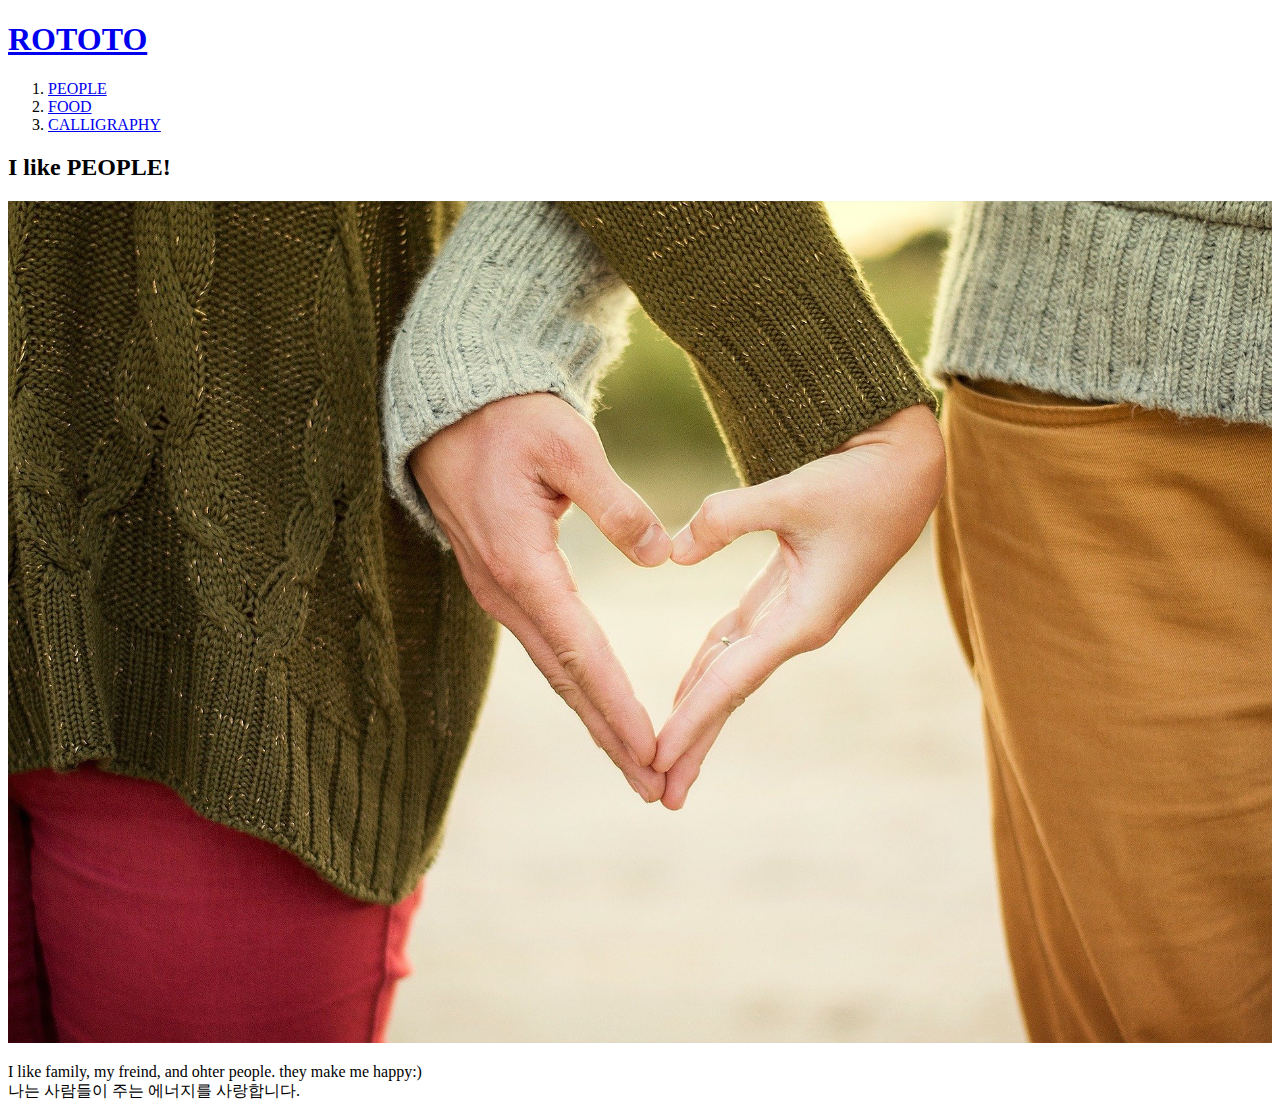
==== 1.html @ b5f2fe89 "first version" ====
<!doctype html>
<html>
<head>
  <title>ROTOTO - PEOPLE</title>
  <meta charset="utf-8">
</head>

<body>
  <h1><a href="index.html">ROTOTO</a></h1>
  <ol>
    <li><a href="1.html">PEOPLE</a></li>
    <li><a href="2.html">FOOD</a></li>
    <li><a href="3.html">CALLIGRAPHY</a></li>
    </ol>

  <h2>I like PEOPLE!</h2>
  <img src="people.jpg" width="100%">
<p>  I like family, my freind, and ohter people.
  they make me happy:)<br>
  나는 사람들이 주는 에너지를 사랑합니다.
</p>

</body>
    </html>
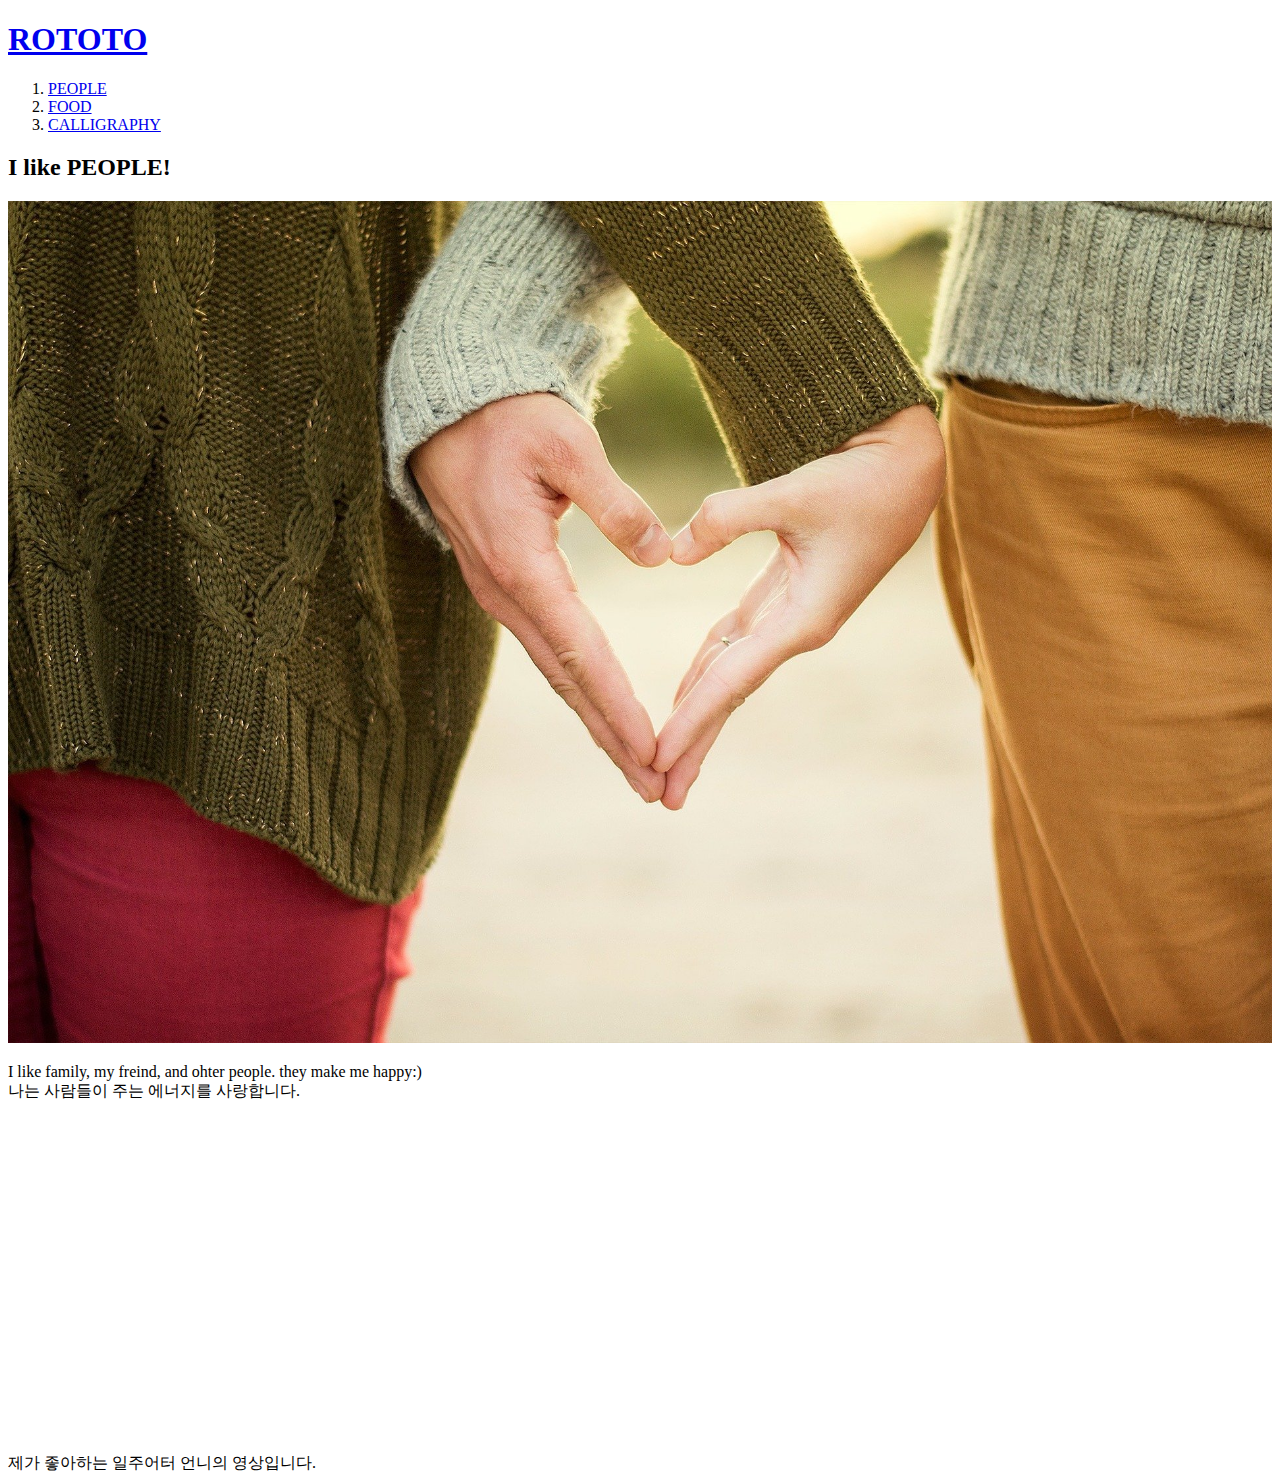
==== commit 7c1bc59f: "second version" ====
--- a/1.html
+++ b/1.html
@@ -18,7 +18,45 @@
 <p>  I like family, my freind, and ohter people.
   they make me happy:)<br>
   나는 사람들이 주는 에너지를 사랑합니다.
-</p>
+<p>
+  <p>
+    <iframe width="560" height="315"
+    src="https://www.youtube.com/embed/qFS6Aob28KI"
+    frameborder="0" allow="accelerometer; autoplay;
+    clipboard-write; encrypted-media; gyroscope;
+    picture-in-picture" allowfullscreen></iframe>
+  </p>
+  제가 좋아하는 일주어터 언니의 영상입니다.
+  <div id="lv-container" data-id="city" data-uid="MTAyMC81MTk3Mi8yODQ1Mw==">
+	<script type="text/javascript">
+   (function(d, s) {
+       var j, e = d.getElementsByTagName(s)[0];
+
+       if (typeof LivereTower === 'function') { return; }
+
+       j = d.createElement(s);
+       j.src = 'https://cdn-city.livere.com/js/embed.dist.js';
+       j.async = true;
+
+       e.parentNode.insertBefore(j, e);
+   })(document, 'script');
+	</script>
+<noscript> 라이브리 댓글 작성을 위해 JavaScript를 활성화 해주세요</noscript>
+</div>
+
+<!--Start of Tawk.to Script-->
+<script type="text/javascript">
+var Tawk_API=Tawk_API||{}, Tawk_LoadStart=new Date();
+(function(){
+var s1=document.createElement("script"),s0=document.getElementsByTagName("script")[0];
+s1.async=true;
+s1.src='https://embed.tawk.to/5fae6caa19a1cc7ca44b6e30/default';
+s1.charset='UTF-8';
+s1.setAttribute('crossorigin','*');
+s0.parentNode.insertBefore(s1,s0);
+})();
+</script>
+<!--End of Tawk.to Script-->
 
 </body>
     </html>
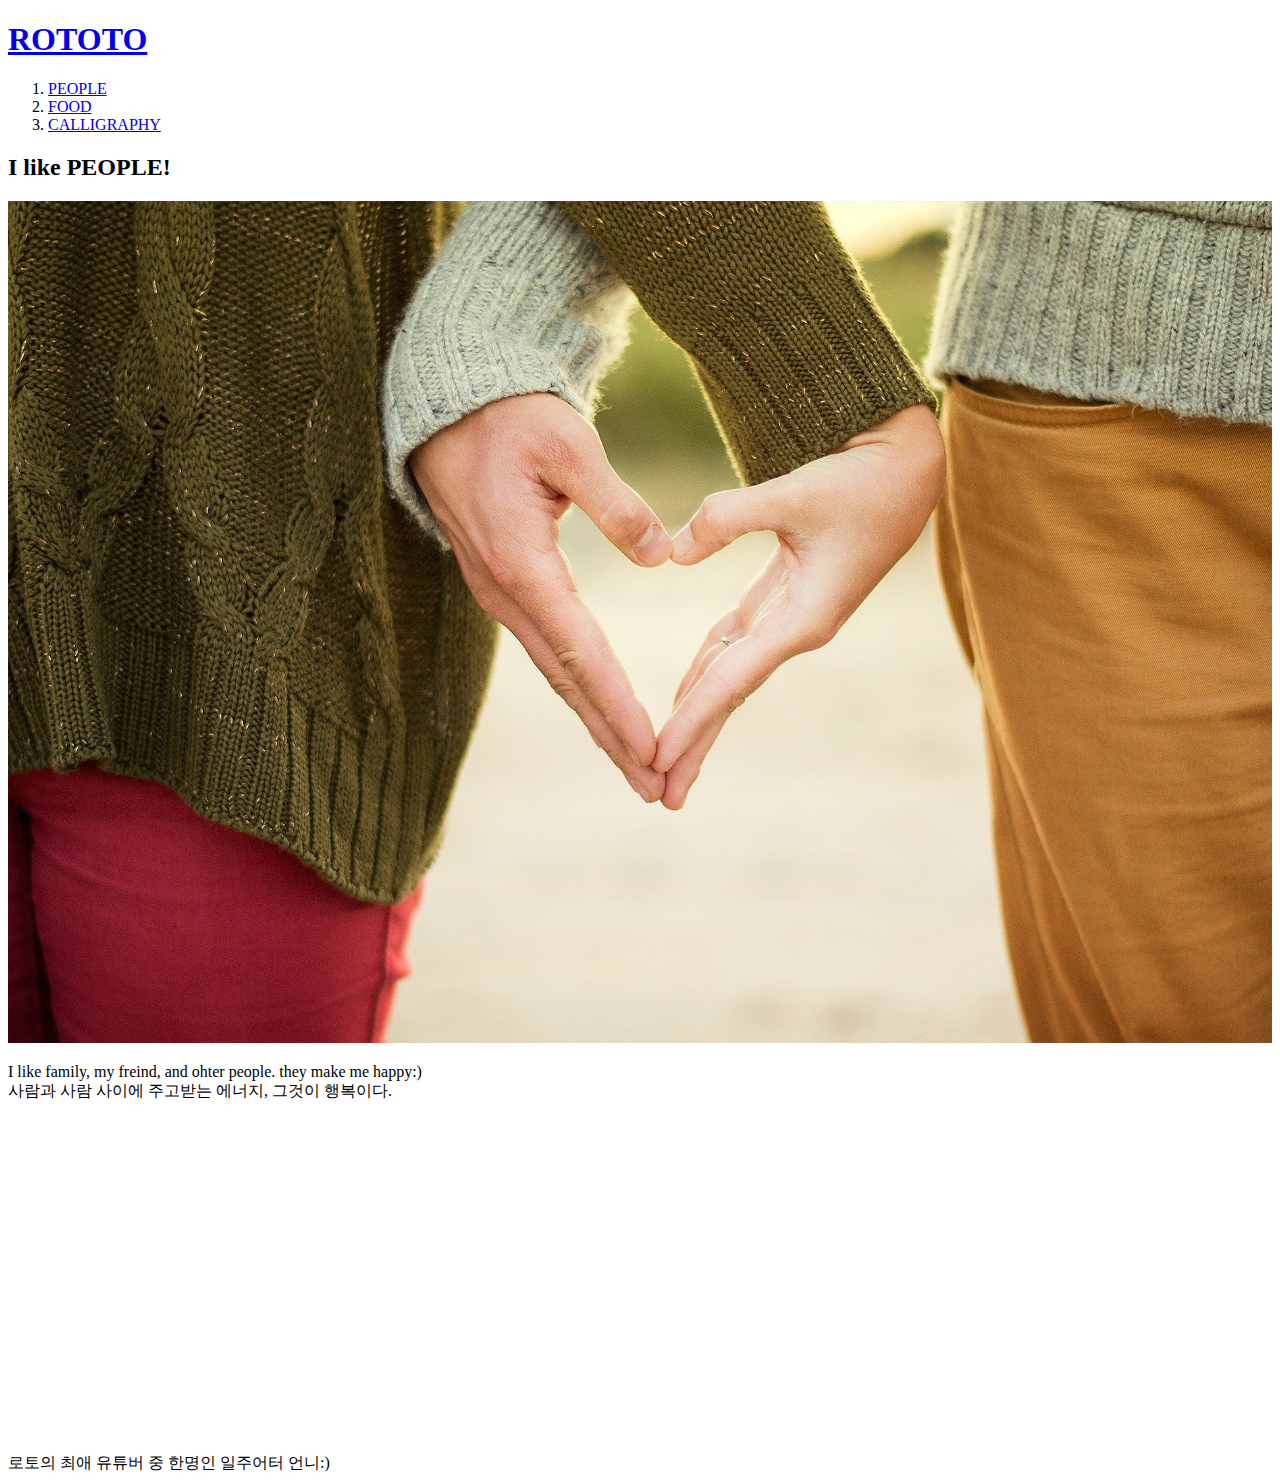
==== commit afcfae34: "third version" ====
--- a/1.html
+++ b/1.html
@@ -17,7 +17,8 @@
   <img src="people.jpg" width="100%">
 <p>  I like family, my freind, and ohter people.
   they make me happy:)<br>
-  나는 사람들이 주는 에너지를 사랑합니다.
+  사람과 사람 사이에 주고받는 에너지, 그것이 행복이다.
+
 <p>
   <p>
     <iframe width="560" height="315"
@@ -26,7 +27,7 @@
     clipboard-write; encrypted-media; gyroscope;
     picture-in-picture" allowfullscreen></iframe>
   </p>
-  제가 좋아하는 일주어터 언니의 영상입니다.
+  로토의 최애 유튜버 중 한명인 일주어터 언니:)
   <div id="lv-container" data-id="city" data-uid="MTAyMC81MTk3Mi8yODQ1Mw==">
 	<script type="text/javascript">
    (function(d, s) {
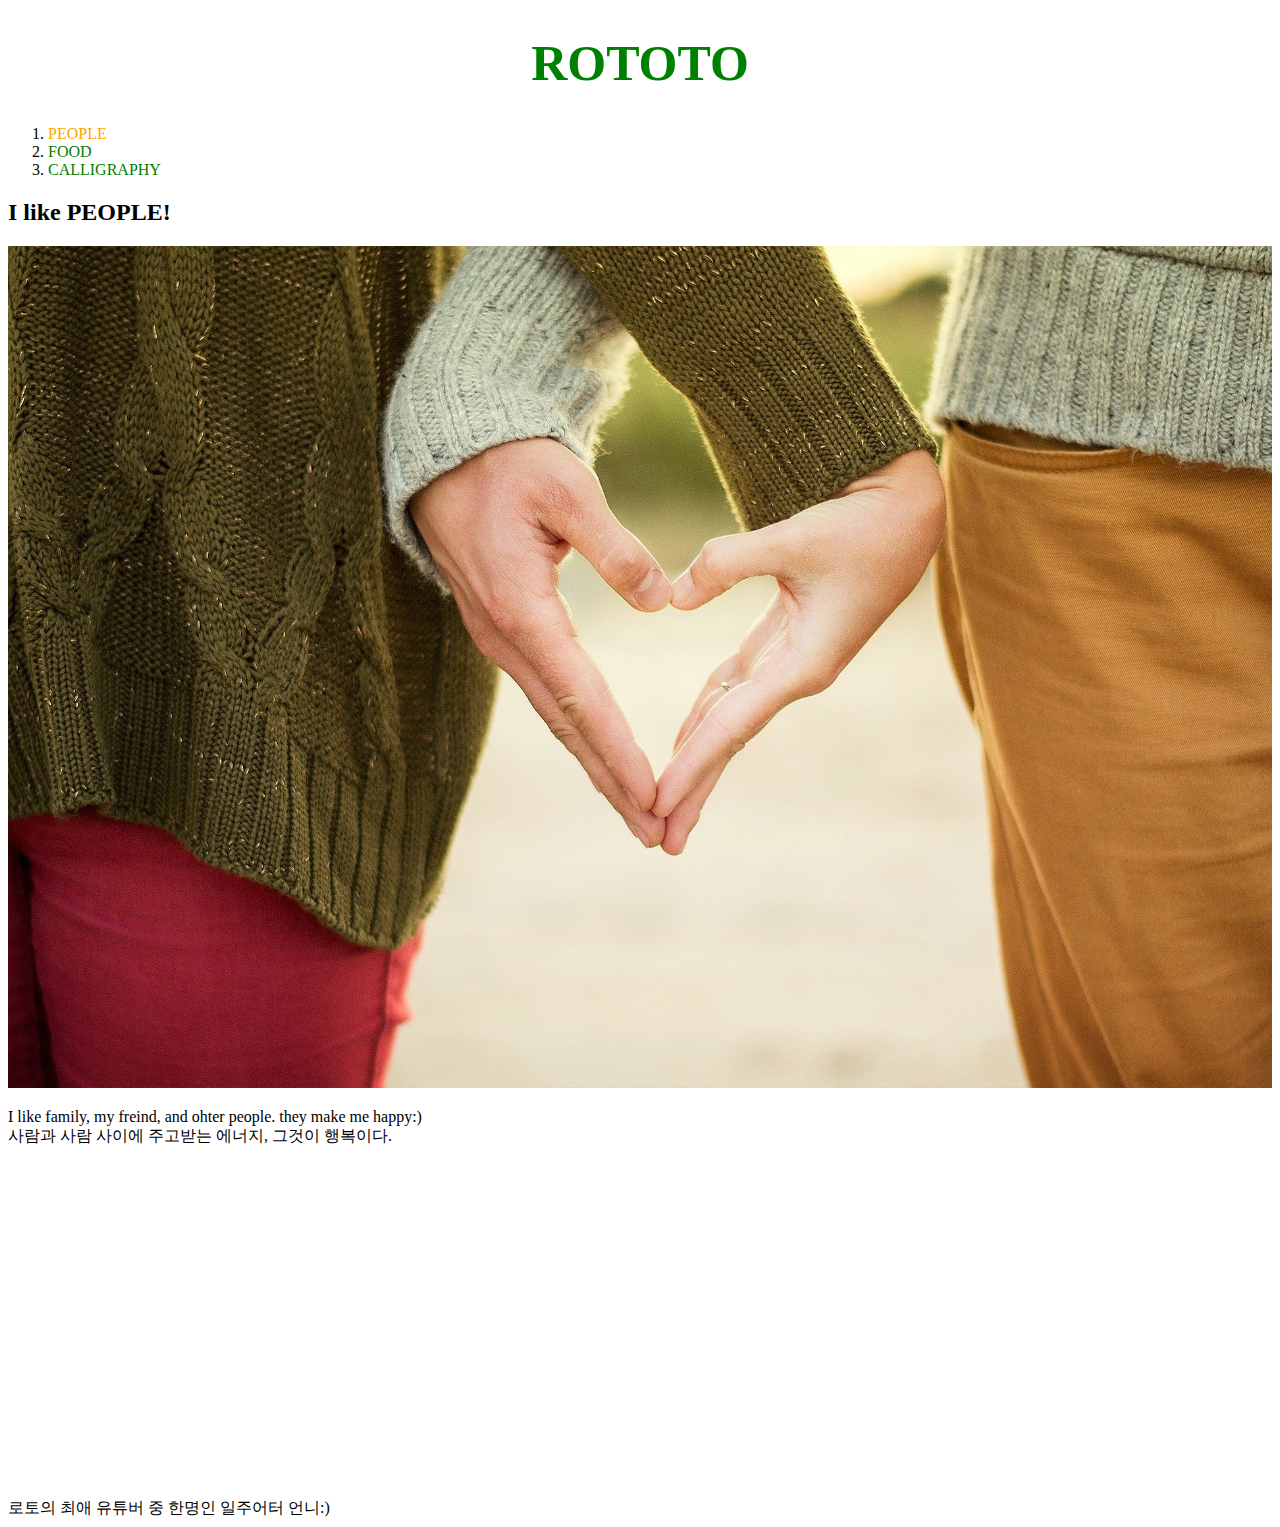
==== commit cd15b191: "fourth version" ====
--- a/1.html
+++ b/1.html
@@ -3,12 +3,22 @@
 <head>
   <title>ROTOTO - PEOPLE</title>
   <meta charset="utf-8">
+  <style>
+  a{
+    color:green;
+    text-decoration : none;
+  }
+  h1{
+    font-size : 50px;
+    text-align : center;
+  }
+  </style>
 </head>
 
 <body>
   <h1><a href="index.html">ROTOTO</a></h1>
   <ol>
-    <li><a href="1.html">PEOPLE</a></li>
+    <li><a href="1.html" style="color:orange">PEOPLE</a></li>
     <li><a href="2.html">FOOD</a></li>
     <li><a href="3.html">CALLIGRAPHY</a></li>
     </ol>
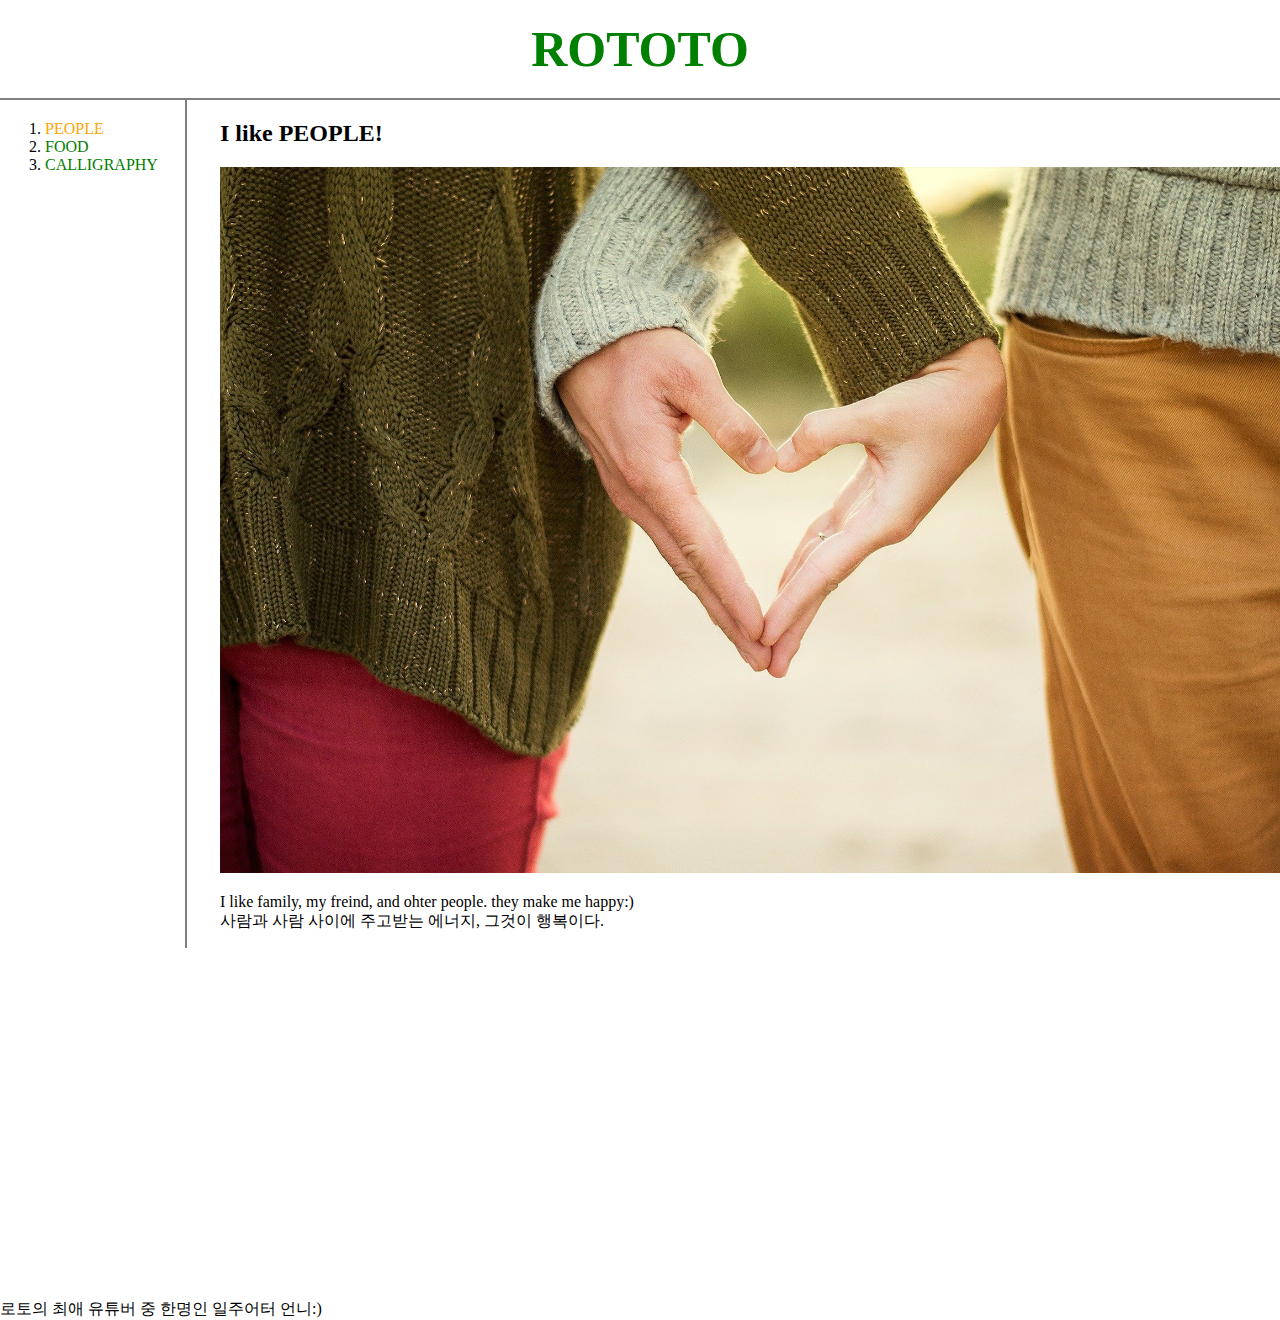
==== commit 7903fc89: "fifth version" ====
--- a/1.html
+++ b/1.html
@@ -3,25 +3,21 @@
 <head>
   <title>ROTOTO - PEOPLE</title>
   <meta charset="utf-8">
-  <style>
-  a{
-    color:green;
-    text-decoration : none;
-  }
-  h1{
-    font-size : 50px;
-    text-align : center;
-  }
-  </style>
+  <link rel="stylesheet" href="style.css">
 </head>
 
 <body>
   <h1><a href="index.html">ROTOTO</a></h1>
+
+  <div id="grid">
+
   <ol>
     <li><a href="1.html" style="color:orange">PEOPLE</a></li>
     <li><a href="2.html">FOOD</a></li>
     <li><a href="3.html">CALLIGRAPHY</a></li>
     </ol>
+
+    <div id="article">
 
   <h2>I like PEOPLE!</h2>
   <img src="people.jpg" width="100%">
@@ -29,7 +25,10 @@
   they make me happy:)<br>
   사람과 사람 사이에 주고받는 에너지, 그것이 행복이다.
 
-<p>
+</p>
+</div>
+</div>
+
   <p>
     <iframe width="560" height="315"
     src="https://www.youtube.com/embed/qFS6Aob28KI"
--- a/style.css
+++ b/style.css
@@ -0,0 +1,42 @@
+a{
+  color:green;
+  text-decoration : none;
+}
+h1{
+  font-size : 50px;
+  text-align : center;
+  border-bottom:2px solid gray;
+  margin:0;
+  padding:20px;
+}
+#grid ol{
+border-right:2px solid gray;
+width:120px;
+margin:0;
+padding:20px;
+padding-left:45px;
+}
+body{
+  margin:0;
+}
+#grid{
+  display : grid;
+  grid-template-columns : 180px 1fr;
+}
+#article{
+padding-left:40px;
+}
+@media(max-width:600px){
+  #grid{
+    display : block;
+      }
+  h1{
+border-bottom:none;
+    }
+  #grid ol{
+  border-right:none;
+      }
+  #who{
+    text-align : center;
+  }
+}
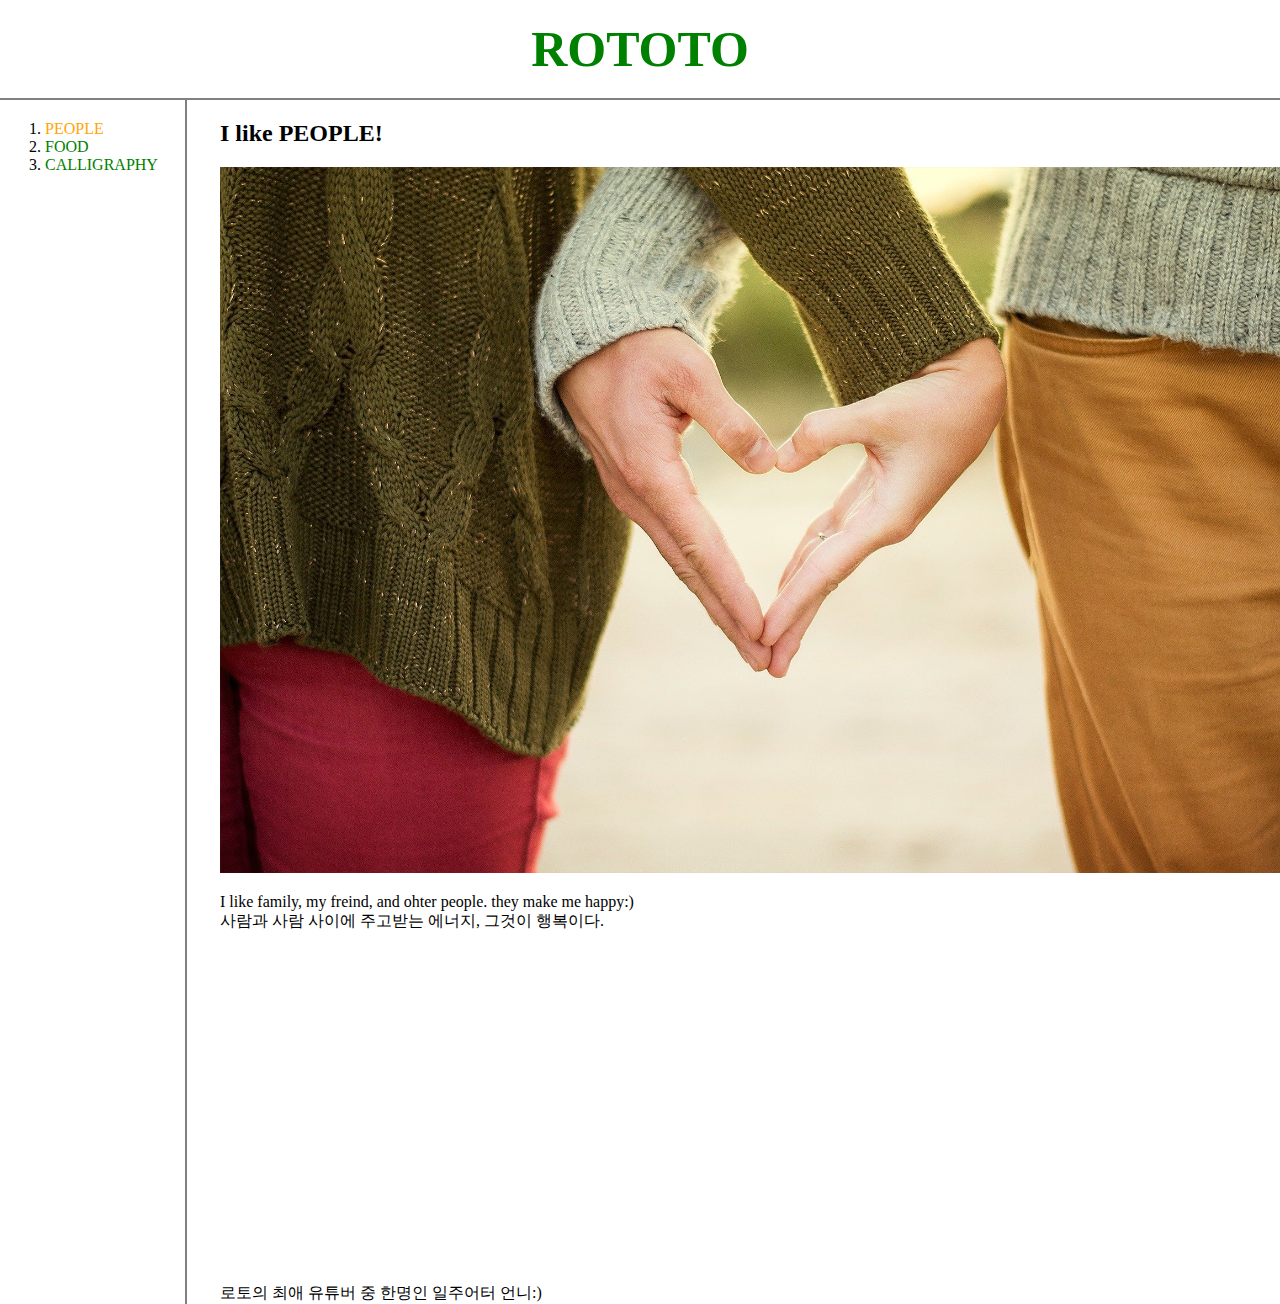
==== commit 0bcb052e: "sixth verrsion" ====
--- a/1.html
+++ b/1.html
@@ -26,17 +26,18 @@
   사람과 사람 사이에 주고받는 에너지, 그것이 행복이다.
 
 </p>
+<p>
+  <iframe width="560" height="315"
+  src="https://www.youtube.com/embed/qFS6Aob28KI"
+  frameborder="0" allow="accelerometer; autoplay;
+  clipboard-write; encrypted-media; gyroscope;
+  picture-in-picture" allowfullscreen></iframe>
+</p>
+로토의 최애 유튜버 중 한명인 일주어터 언니:)
 </div>
 </div>
 
-  <p>
-    <iframe width="560" height="315"
-    src="https://www.youtube.com/embed/qFS6Aob28KI"
-    frameborder="0" allow="accelerometer; autoplay;
-    clipboard-write; encrypted-media; gyroscope;
-    picture-in-picture" allowfullscreen></iframe>
-  </p>
-  로토의 최애 유튜버 중 한명인 일주어터 언니:)
+
   <div id="lv-container" data-id="city" data-uid="MTAyMC81MTk3Mi8yODQ1Mw==">
 	<script type="text/javascript">
    (function(d, s) {
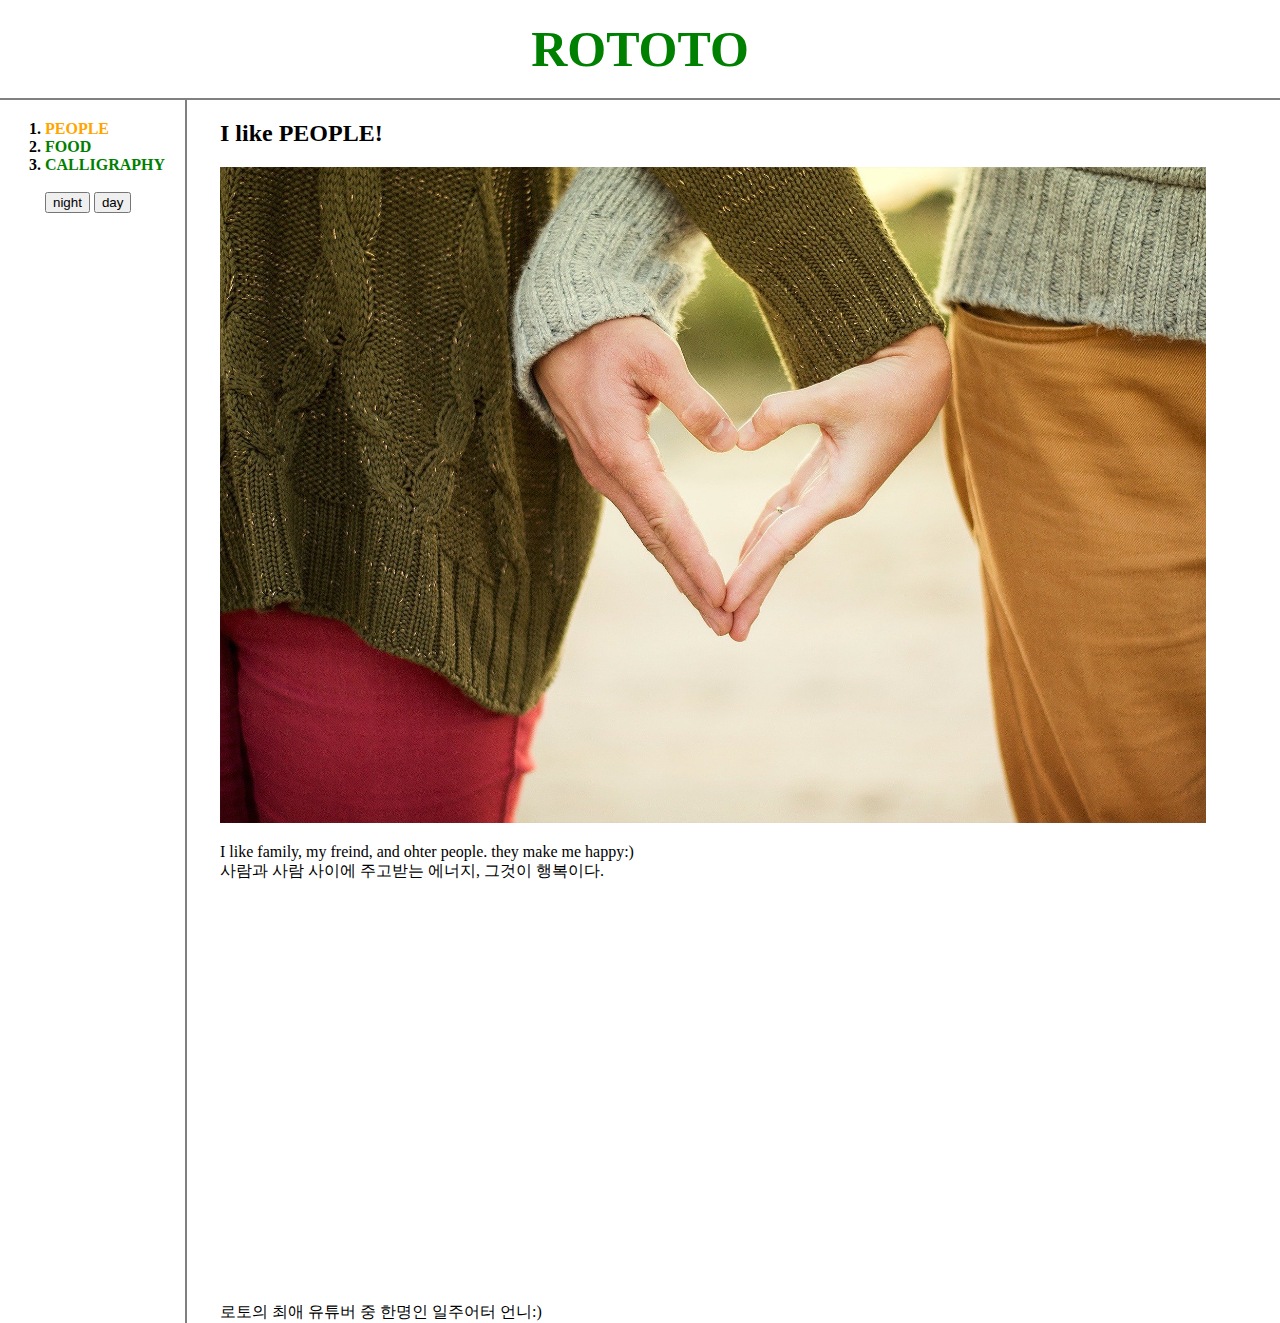
==== commit cb46acd2: "7th version" ====
--- a/1.html
+++ b/1.html
@@ -11,29 +11,41 @@
 
   <div id="grid">
 
+
   <ol>
     <li><a href="1.html" style="color:orange">PEOPLE</a></li>
     <li><a href="2.html">FOOD</a></li>
     <li><a href="3.html">CALLIGRAPHY</a></li>
+    <br>
+    <input class="button" type="button" value="night" onclick="
+    document.querySelector('body').style.backgroundColor='black';
+    document.querySelector('body').style.color='white';" >
+
+    <input class="button" type="button" value="day" onclick="
+    document.querySelector('body').style.backgroundColor='white';
+    document.querySelector('body').style.color='black';" >
     </ol>
 
     <div id="article">
 
   <h2>I like PEOPLE!</h2>
-  <img src="people.jpg" width="100%">
+  <img src="people.jpg" width="93%">
 <p>  I like family, my freind, and ohter people.
   they make me happy:)<br>
   사람과 사람 사이에 주고받는 에너지, 그것이 행복이다.
+</p>
+<br>
+<p>
+  <iframe width="93%" height="350"
 
-</p>
-<p>
-  <iframe width="560" height="315"
   src="https://www.youtube.com/embed/qFS6Aob28KI"
   frameborder="0" allow="accelerometer; autoplay;
   clipboard-write; encrypted-media; gyroscope;
-  picture-in-picture" allowfullscreen></iframe>
+  picture-in-picture" allowfullscreen>
+</iframe>
 </p>
 로토의 최애 유튜버 중 한명인 일주어터 언니:)
+
 </div>
 </div>
 
--- a/style.css
+++ b/style.css
@@ -15,6 +15,7 @@
 margin:0;
 padding:20px;
 padding-left:45px;
+font-weight:bold;
 }
 body{
   margin:0;
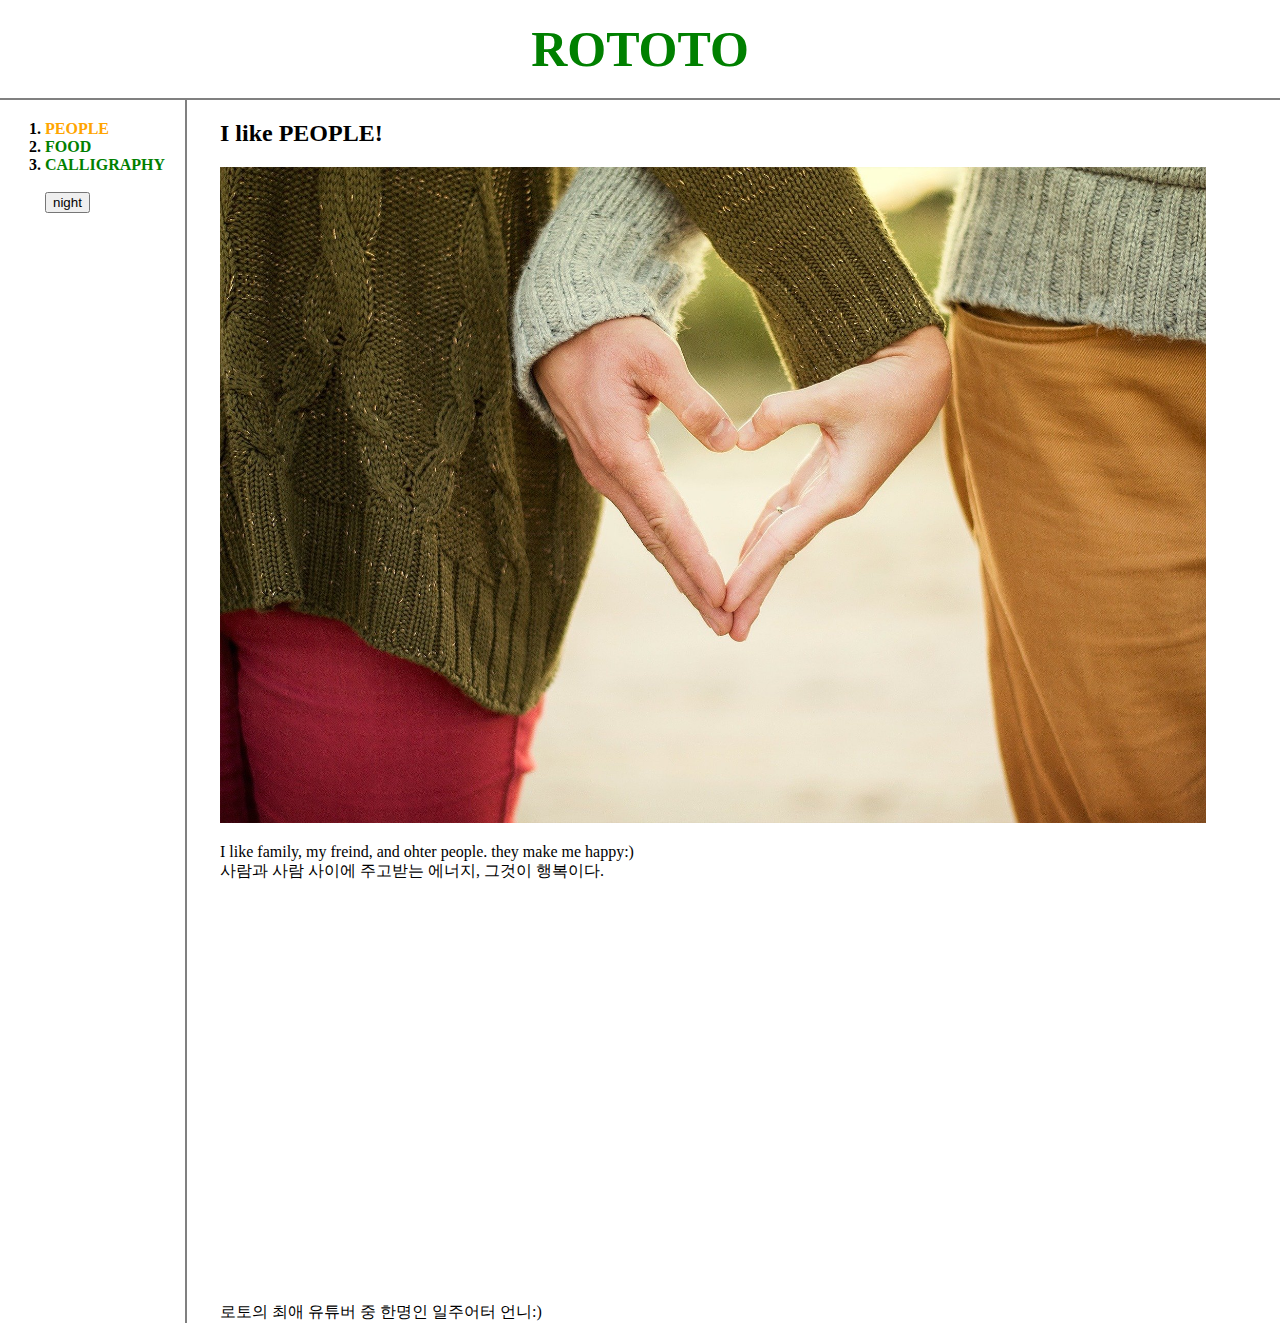
==== commit ab3c6b7b: "8th version" ====
--- a/1.html
+++ b/1.html
@@ -17,13 +17,31 @@
     <li><a href="2.html">FOOD</a></li>
     <li><a href="3.html">CALLIGRAPHY</a></li>
     <br>
-    <input class="button" type="button" value="night" onclick="
-    document.querySelector('body').style.backgroundColor='black';
-    document.querySelector('body').style.color='white';" >
+    <input type="button" value="night" onclick="
+    var target = document.querySelector('body');
+    if(this.value === 'night'){
+      target.style.backgroundColor = 'black';
+      target.style.color = 'white';
+      this.value = 'day';
 
-    <input class="button" type="button" value="day" onclick="
-    document.querySelector('body').style.backgroundColor='white';
-    document.querySelector('body').style.color='black';" >
+      var alist = document.querySelectorAll('a');
+      var i = 0;
+      while(i < alist.length){
+        alist[i].style.color = 'powderblue';
+        i = i + 1;
+      }
+  }  else {
+      target.style.backgroundColor = 'white';
+      target.style.color = 'black';
+      this.value = 'night';
+
+      var alist = document.querySelectorAll('a');
+      var i = 0;
+      while(i < alist.length){
+      alist[i].style.color = 'blue';
+      i = i + 1;
+      }
+  }">
     </ol>
 
     <div id="article">
@@ -41,7 +59,7 @@
   src="https://www.youtube.com/embed/qFS6Aob28KI"
   frameborder="0" allow="accelerometer; autoplay;
   clipboard-write; encrypted-media; gyroscope;
-  picture-in-picture" allowfullscreen>
+  picture-in-picture" >
 </iframe>
 </p>
 로토의 최애 유튜버 중 한명인 일주어터 언니:)
--- a/style.css
+++ b/style.css
@@ -28,16 +28,13 @@
 padding-left:40px;
 }
 @media(max-width:600px){
-  #grid{
+#grid{
     display : block;
       }
-  h1{
+h1{
 border-bottom:none;
     }
-  #grid ol{
+#grid ol{
   border-right:none;
       }
-  #who{
-    text-align : center;
-  }
 }
